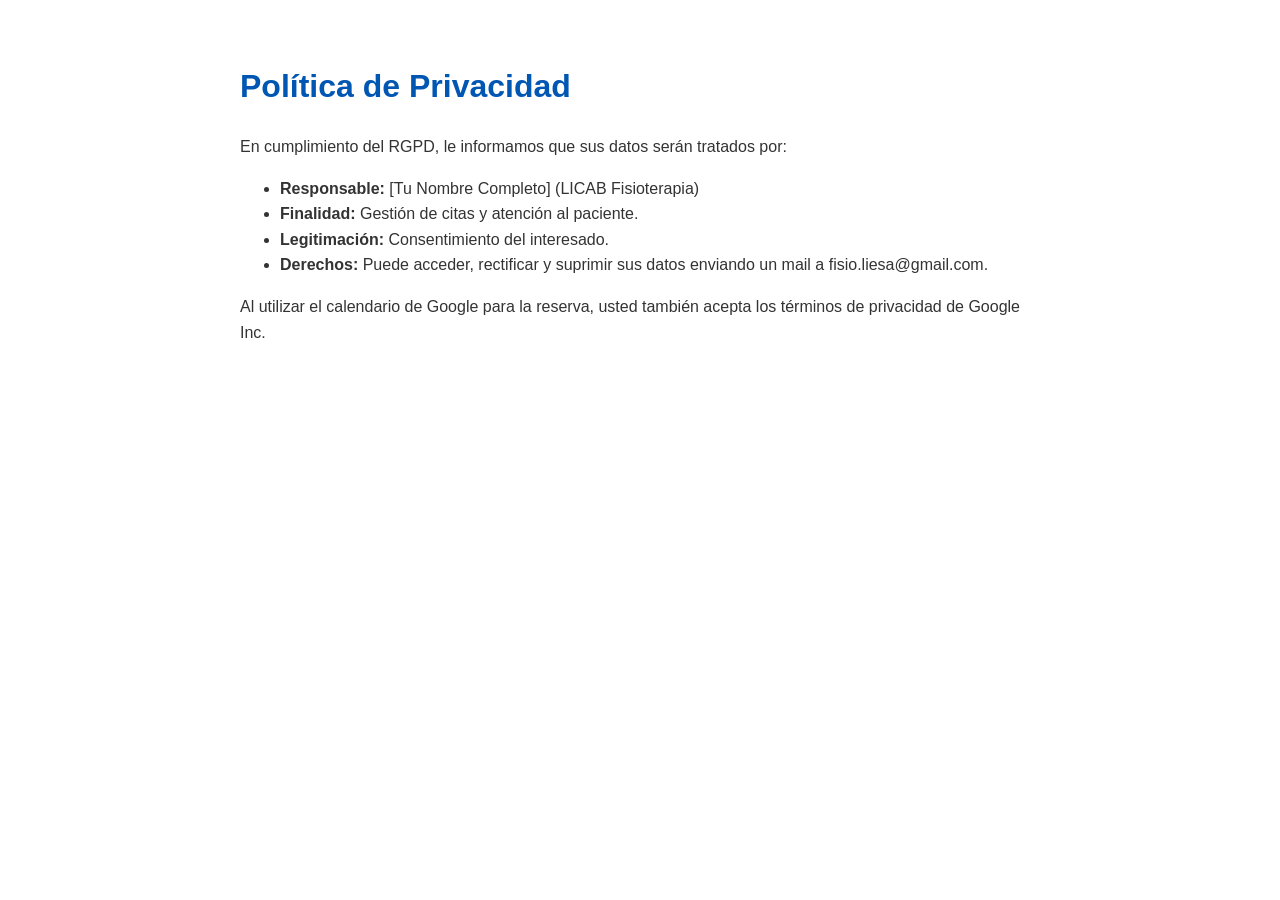
==== politica-privacidad.html @ 4fd3405a "Create politica-privacidad.html Signed-off-by: nekoblu <laura.licab@gmail.com>" ====
<!DOCTYPE html>
<html lang="es">
<head>
    <meta charset="UTF-8">
    <title>Política de Privacidad - LICAB</title>
    <style>
        body { font-family: sans-serif; line-height: 1.6; padding: 40px; max-width: 800px; margin: auto; color: #333; }
        h1 { color: #0056b3; }
        h2 { margin-top: 30px; }
    </style>
</head>
<body>
    <h1>Política de Privacidad</h1>
    <p>En cumplimiento del RGPD, le informamos que sus datos serán tratados por:</p>
    <ul>
        <li><strong>Responsable:</strong> [Tu Nombre Completo] (LICAB Fisioterapia)</li>
        <li><strong>Finalidad:</strong> Gestión de citas y atención al paciente.</li>
        <li><strong>Legitimación:</strong> Consentimiento del interesado.</li>
        <li><strong>Derechos:</strong> Puede acceder, rectificar y suprimir sus datos enviando un mail a fisio.liesa@gmail.com.</li>
    </ul>
    <p>Al utilizar el calendario de Google para la reserva, usted también acepta los términos de privacidad de Google Inc.</p>
</body>
</html>
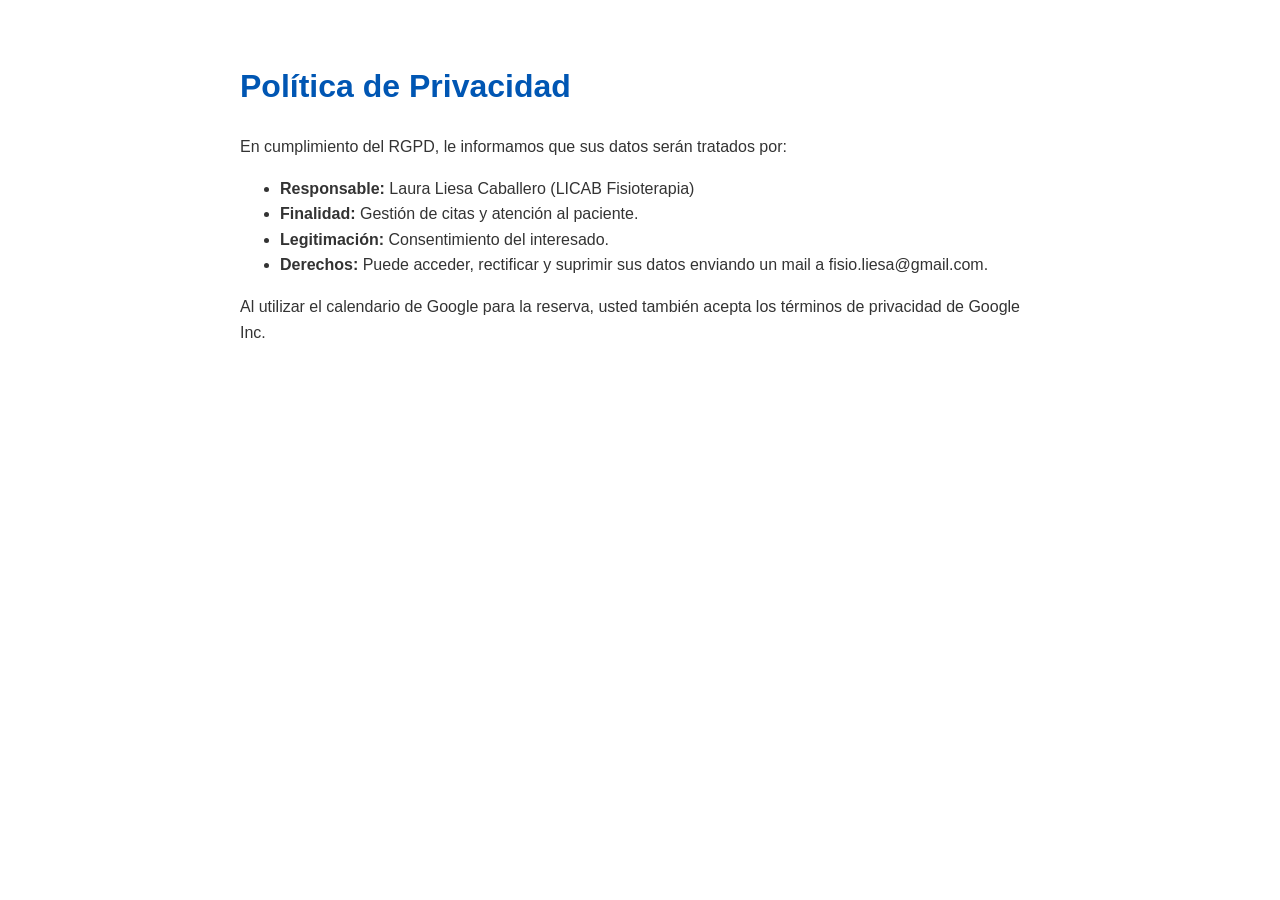
==== commit 741706c3: "Update politica-privacidad.html Signed-off-by: nekoblu <laura.licab@gmail.com>" ====
--- a/politica-privacidad.html
+++ b/politica-privacidad.html
@@ -13,7 +13,7 @@
     <h1>Política de Privacidad</h1>
     <p>En cumplimiento del RGPD, le informamos que sus datos serán tratados por:</p>
     <ul>
-        <li><strong>Responsable:</strong> [Tu Nombre Completo] (LICAB Fisioterapia)</li>
+        <li><strong>Responsable:</strong> Laura Liesa Caballero (LICAB Fisioterapia)</li>
         <li><strong>Finalidad:</strong> Gestión de citas y atención al paciente.</li>
         <li><strong>Legitimación:</strong> Consentimiento del interesado.</li>
         <li><strong>Derechos:</strong> Puede acceder, rectificar y suprimir sus datos enviando un mail a fisio.liesa@gmail.com.</li>
